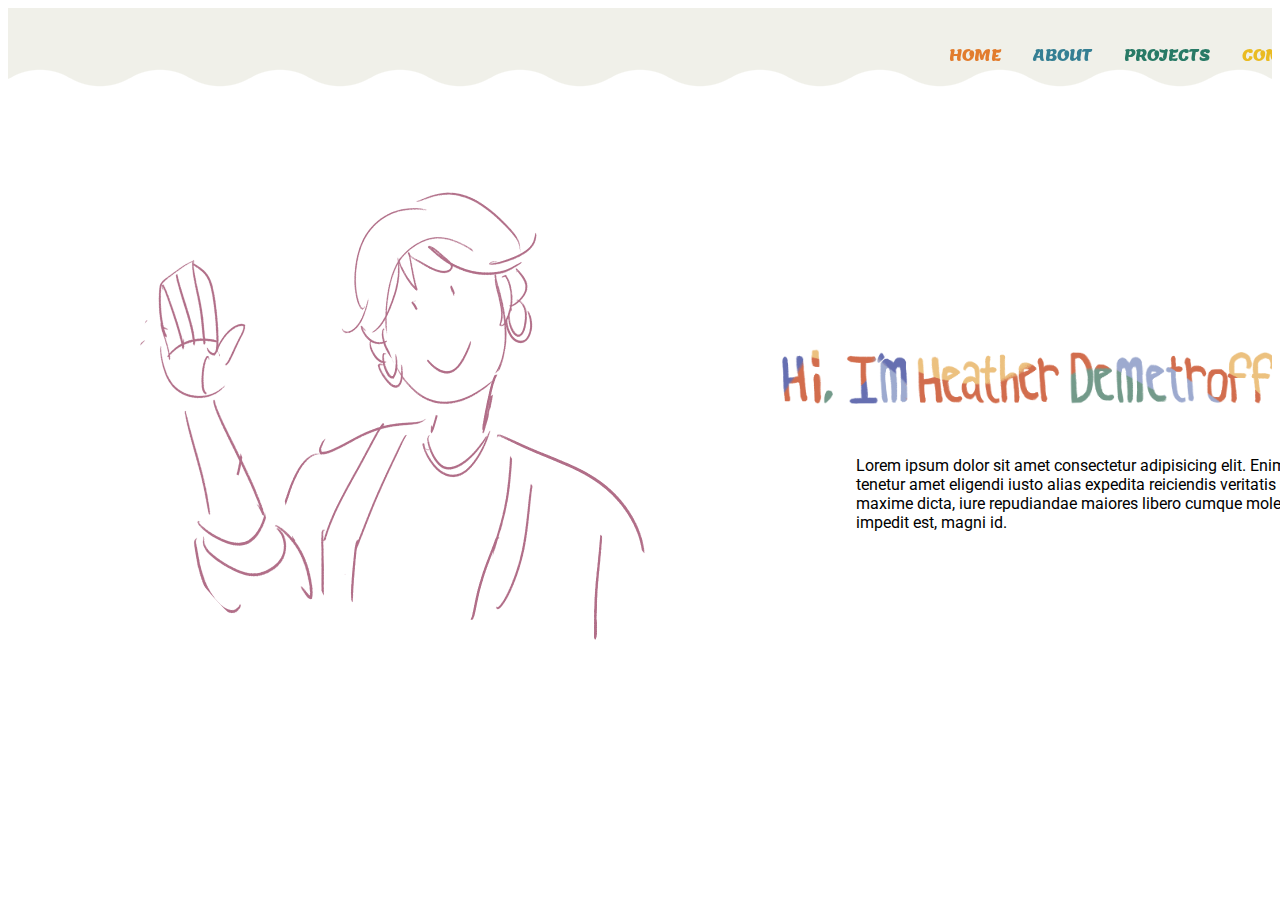
==== home.html @ c86dc57b "Initial commit" ====
<!DOCTYPE html>
<html lang="en">
<head>
    <meta charset="UTF-8">
    <meta name="viewport" content="width=device-width, initial-scale=1.0">
    <link rel="stylesheet" href="https://meyerweb.com/eric/tools/css/reset/reset.css">
    <link rel="stylesheet" href="style.css">
    <link rel="preconnect" href="https://fonts.googleapis.com">
    <link rel="preconnect" href="https://fonts.gstatic.com" crossorigin>
    <link href="https://fonts.googleapis.com/css2?family=Roboto&display=swap" rel="stylesheet">
    <link rel="preconnect" href="https://fonts.googleapis.com">
    <link rel="preconnect" href="https://fonts.gstatic.com" crossorigin>
    <link href="https://fonts.googleapis.com/css2?family=Roboto:wght@700&display=swap" rel="stylesheet">    
    <link rel="preconnect" href="https://fonts.googleapis.com">
    <link rel="preconnect" href="https://fonts.gstatic.com" crossorigin>
    <link href="https://fonts.googleapis.com/css2?family=Lemon&display=swap" rel="stylesheet">
    <title>Heather's Portfolio</title>
</head>
<body>
    <header>
        <nav id="top-navbar">
            <ul>
                <li><a href="home.html" id="home-color">Home</a></li>
                <li><a href="about.html" id="about-color">About</a></li>
                <li><a href="projects.html" id="projects-color">Projects</a></li>
                <li><a href="mailto:torunonothing@gmail.com" id="contact-color">Contact</a></li>
            </ul>
        </nav>
    </header>
    <main>
        <section id="intro">
            <div class="slide-left">
                <div class="heather-font">
                    <img src="heatherfont.png" alt="Introduction reading: Hi, I'm Heather Demetroff">
                </div>
            </div>
            <div id="heather-drawing">
                <img src="heather-drawing.png" alt="An hand-drawn image of Heather Demetroff">
            </div>
            <div id="intro-description">
                <p>Lorem ipsum dolor sit amet consectetur adipisicing elit. Enim tenetur amet eligendi iusto alias expedita reiciendis veritatis fugit maxime dicta, iure repudiandae maiores libero cumque molestias impedit est, magni id.</p>
            </div>
        </section>
        <!-- <section id="about-me">
            <div>
                <p>Lorem ipsum dolor sit amet consectetur adipisicing elit. Ducimus eum illo necessitatibus possimus veniam est facere officia id atque vitae. Assumenda, eveniet animi iure facilis placeat voluptate ducimus omnis. Lorem ipsum dolor sit amet consectetur adipisicing elit. Inventore suscipit corrupti at ipsam eum. Voluptates facilis reprehenderit iure facere quidem aut, beatae sit sed similique magnam, itaque tempore ipsa atque. <illo!Loremlorem></illo!Loremlorem></p>
            </div>
        </section> -->
    </main>
    <footer></footer>
</body>
</html>
---- style.css ----
/* body {
    background-color: #824f4f;
} */

#top-navbar {
    line-height: 4;
    overflow: hidden;
    background-color: rgb(240, 240, 233);
    height: 100px;
    text-transform: uppercase;
    font-family: lemon, sans-serif;
    font-weight: 700px;
    /* Wavy generator found at: https://css-generators.com/wavy-shapes/ */
    --mask:
    radial-gradient(59.17px at 50% calc(100% - 81.00px),#000 99%,#0000 101%) calc(50% - 60px) 0/120px 100%,
    radial-gradient(59.17px at 50% calc(100% + 51.00px),#0000 99%,#000 101%) 50% calc(100% - 30px)/120px 100% repeat-x;
    -webkit-mask: var(--mask);
          mask: var(--mask);
}

#top-navbar ul {
    display: flex;
    margin-left: 70%;
}

#top-navbar li {
    list-style-type: none;
    float: left;
}

#top-navbar li a {
    text-decoration: none;
    padding: 2em 1em;
    justify-content: center;
}

#top-navbar li a:hover {
    text-shadow: 5px 5px hsla(348, 84%, 81%, 0.5);
}

#home-color {
    color: rgb(226, 124, 45)
}

#about-color {
    color: rgb(53, 127, 147)
}

#projects-color {
    color: rgb(40, 122, 102)
}

#contact-color {
    color: rgb(234, 187, 34)
}

#heather-drawing img {
    display: block;
    object-fit: cover;
    border-radius: 50%;
    height: 600px;
    width: 600px;
    margin: -20em 0 0 8em;
}

#heather-intro {
    display: flex;
    justify-content: center;
}

.heather-font img {
    width: 40%;
    margin: 15em 0 0 48em;
}


.heather-font {
    width:100%;
    overflow: hidden;
    animation-name: fade-in;
    animation-duration: 1.5s;
    margin-top:0%;
}

/* Fade in effect found at: https://dev.to/tiaeastwood/super-simple-css-animation-for-fade-in-on-page-load-2p8m */
@keyframes fade-in {
    0% {
        transform: translateY(1%);
        opacity: 0;
    }

    100% {
        transform: translateY(0%);
        opacity: 1;
    }
}

#intro {
    height: 80vh;
}

#intro-description {
    display: flex;
    justify-content: center;
    margin-top: -16em;
    margin-left: 53em;
    width: 30em;
    animation-name: fade-in;
    animation-duration: 3s;
    font-family: roboto, sans-serif;
}

/* #about-me {
    background-color: rgb(240, 240, 233);

}

#about-me p {
    width: 45%;
    margin-left: 10em;
} */
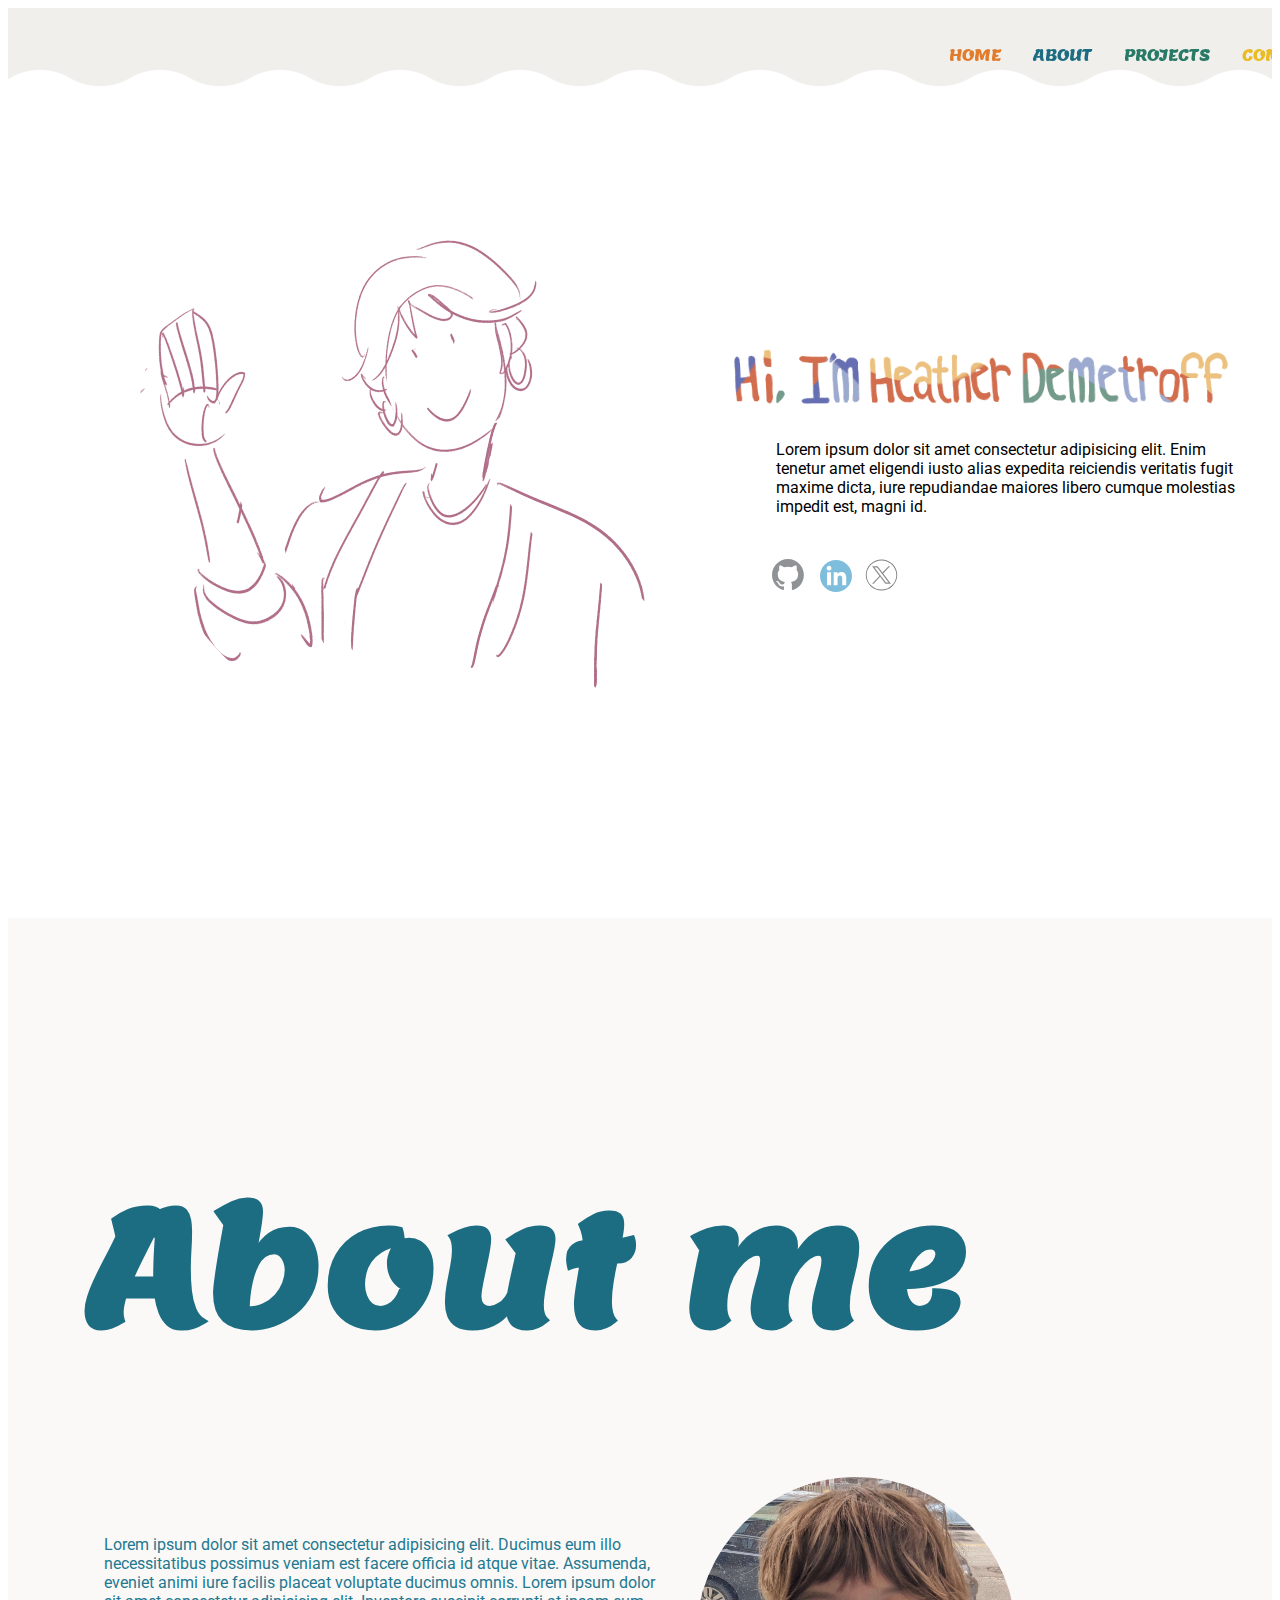
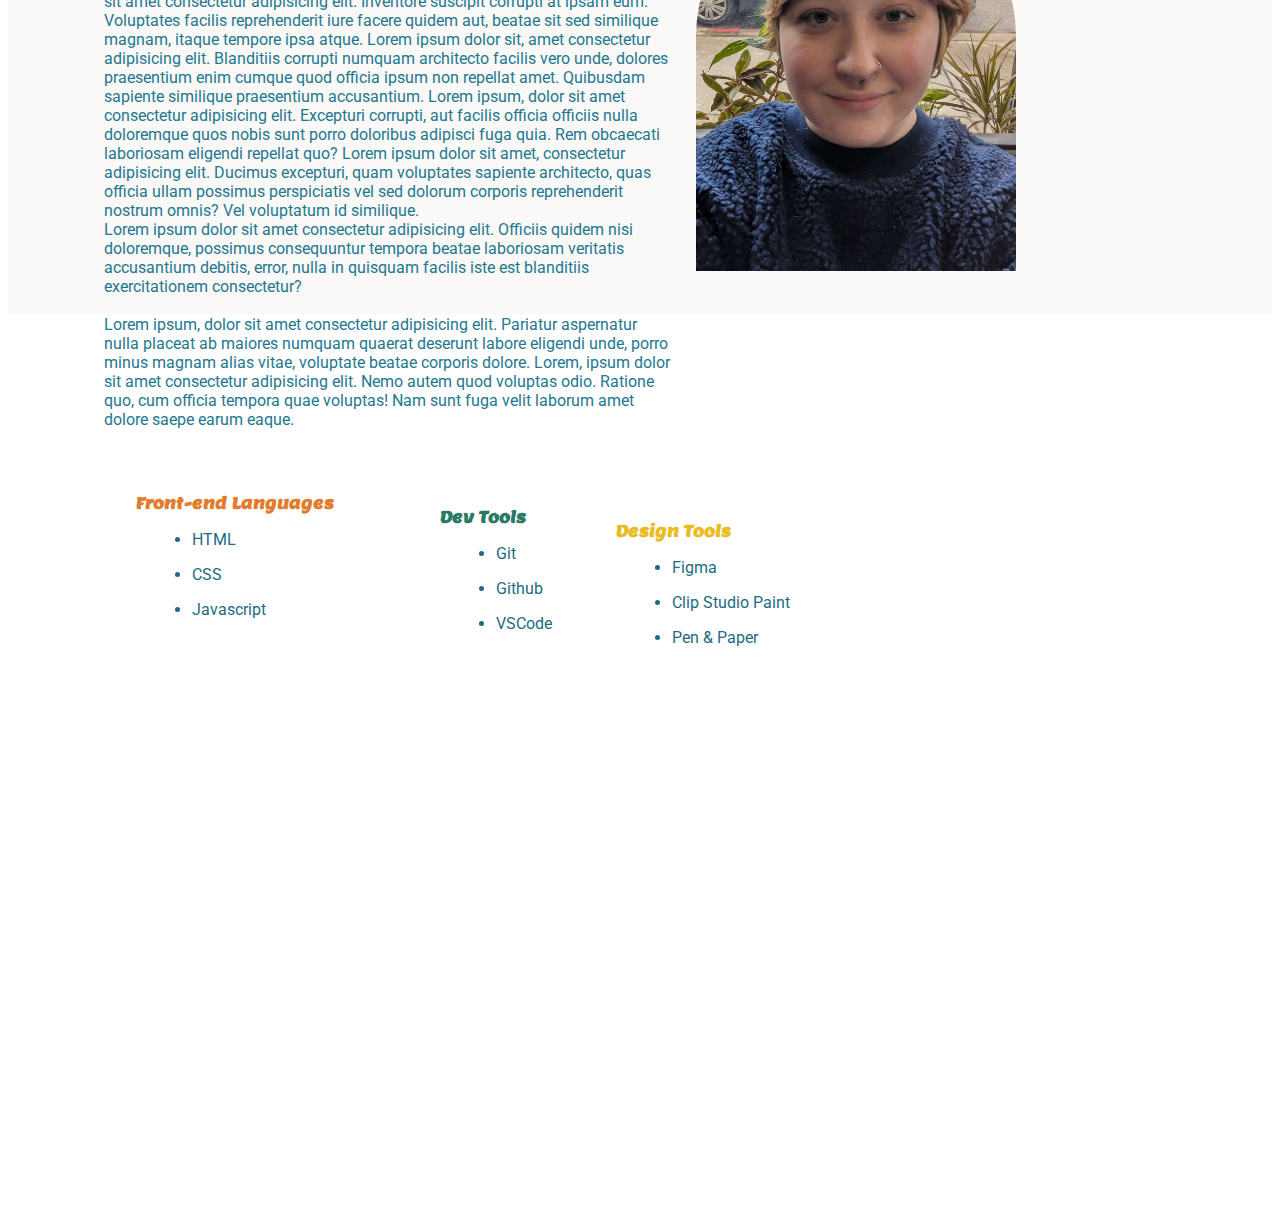
==== commit b35b37fd: "Added About Me section + Added social icons" ====
--- a/home.html
+++ b/home.html
@@ -21,8 +21,8 @@
         <nav id="top-navbar">
             <ul>
                 <li><a href="home.html" id="home-color">Home</a></li>
-                <li><a href="about.html" id="about-color">About</a></li>
-                <li><a href="projects.html" id="projects-color">Projects</a></li>
+                <li><a href="#about-me" id="about-color">About</a></li>
+                <li><a href="#projects" id="projects-color">Projects</a></li>
                 <li><a href="mailto:torunonothing@gmail.com" id="contact-color">Contact</a></li>
             </ul>
         </nav>
@@ -40,12 +40,52 @@
             <div id="intro-description">
                 <p>Lorem ipsum dolor sit amet consectetur adipisicing elit. Enim tenetur amet eligendi iusto alias expedita reiciendis veritatis fugit maxime dicta, iure repudiandae maiores libero cumque molestias impedit est, magni id.</p>
             </div>
+            <div id="social-links">
+                <a href="https://github.com/HeatherDemetroff"><img src="github.svg" alt="Github logo" class="github-logo"></a>
+                <a href="https://www.linkedin.com/in/heather-demetroff-b592a22a8"><img src="LinkedIn_icon_circle.svg" alt="LinkedIn logo" class="linkedin-logo"></a>
+                <a href="https://twitter.com/gromakra"><img src="twitter-x-seeklogo-3.svg" alt="X logo" class="x-logo"></a>
+            </div>  
         </section>
-        <!-- <section id="about-me">
+        <section id="about-me">
+            <div id="about-header">
+                <h1>About me</h1>
+            </div>
+            <div id="heather-portrait">    
+                <img src="heatherportrait.jpg" alt="A portrait of Heather Demetroff">
+            </div>
+            <div id="about-paragraph">
+                <p>Lorem ipsum dolor sit amet consectetur adipisicing elit. Ducimus eum illo necessitatibus possimus veniam est facere officia id atque vitae. Assumenda, eveniet animi iure facilis placeat voluptate ducimus omnis. Lorem ipsum dolor sit amet consectetur adipisicing elit. Inventore suscipit corrupti at ipsam eum. Voluptates facilis reprehenderit iure facere quidem aut, beatae sit sed similique magnam, itaque tempore ipsa atque. Lorem ipsum dolor sit, amet consectetur adipisicing elit. Blanditiis corrupti numquam architecto facilis vero unde, dolores praesentium enim cumque quod officia ipsum non repellat amet. Quibusdam sapiente similique praesentium accusantium. Lorem ipsum, dolor sit amet consectetur adipisicing elit. Excepturi corrupti, aut facilis officia officiis nulla doloremque quos nobis sunt porro doloribus adipisci fuga quia. Rem obcaecati laboriosam eligendi repellat quo? Lorem ipsum dolor sit amet, consectetur adipisicing elit. Ducimus excepturi, quam voluptates sapiente architecto, quas officia ullam possimus perspiciatis vel sed dolorum corporis reprehenderit nostrum omnis? Vel voluptatum id similique.<br>Lorem ipsum dolor sit amet consectetur adipisicing elit. Officiis quidem nisi doloremque, possimus consequuntur tempora beatae laboriosam veritatis accusantium debitis, error, nulla in quisquam facilis iste est blanditiis exercitationem consectetur?<br><br>Lorem ipsum, dolor sit amet consectetur adipisicing elit. Pariatur aspernatur nulla placeat ab maiores numquam quaerat deserunt labore eligendi unde, porro minus magnam alias vitae, voluptate beatae corporis dolore. Lorem, ipsum dolor sit amet consectetur adipisicing elit. Nemo autem quod voluptas odio. Ratione quo, cum officia tempora quae voluptas! Nam sunt fuga velit laborum amet dolore saepe earum eaque.</p>
+            </div>  
+            <div class="languages">
+                <h3>Front-end Languages</h3>
+                <ul>
+                    <li>HTML</li>
+                    <li>CSS</li>
+                    <li>Javascript</li>
+                </ul>
+            </div>
+            <div class="dev-tools">
+                <h3>Dev Tools</h3>
+                <ul>
+                    <li>Git</li>
+                    <li>Github</li>
+                    <li>VSCode</li>
+                </ul>
+            </div>
+            <div class="design-tools">
+                <h3>Design Tools</h3>
+                <ul>
+                    <li>Figma</li>
+                    <li>Clip Studio Paint</li>
+                    <li>Pen & Paper </li>
+                </ul>
+            </div>
+        </section>
+        <section id="projects">
             <div>
-                <p>Lorem ipsum dolor sit amet consectetur adipisicing elit. Ducimus eum illo necessitatibus possimus veniam est facere officia id atque vitae. Assumenda, eveniet animi iure facilis placeat voluptate ducimus omnis. Lorem ipsum dolor sit amet consectetur adipisicing elit. Inventore suscipit corrupti at ipsam eum. Voluptates facilis reprehenderit iure facere quidem aut, beatae sit sed similique magnam, itaque tempore ipsa atque. <illo!Loremlorem></illo!Loremlorem></p>
+
             </div>
-        </section> -->
+        </section>
     </main>
     <footer></footer>
 </body>
--- a/style.css
+++ b/style.css
@@ -1,11 +1,14 @@
 /* body {
     background-color: #824f4f;
 } */
+html {
+    scroll-behavior: smooth;
+}
 
 #top-navbar {
     line-height: 4;
     overflow: hidden;
-    background-color: rgb(240, 240, 233);
+    background-color: rgb(240, 239, 236);
     height: 100px;
     text-transform: uppercase;
     font-family: lemon, sans-serif;
@@ -36,22 +39,23 @@
 
 #top-navbar li a:hover {
     text-shadow: 5px 5px hsla(348, 84%, 81%, 0.5);
+    transition: ease-in 0.4s;
 }
 
 #home-color {
-    color: rgb(226, 124, 45)
+    color: rgb(226, 124, 45);
 }
 
 #about-color {
-    color: rgb(53, 127, 147)
+    color: rgb(28, 108, 130);
 }
 
 #projects-color {
-    color: rgb(40, 122, 102)
+    color: rgb(40, 122, 102);
 }
 
 #contact-color {
-    color: rgb(234, 187, 34)
+    color: rgb(234, 187, 34);
 }
 
 #heather-drawing img {
@@ -60,7 +64,7 @@
     border-radius: 50%;
     height: 600px;
     width: 600px;
-    margin: -20em 0 0 8em;
+    margin: -17em 0 0 8em;
 }
 
 #heather-intro {
@@ -70,7 +74,7 @@
 
 .heather-font img {
     width: 40%;
-    margin: 15em 0 0 48em;
+    margin: 15em 0 0 45em;
 }
 
 
@@ -96,26 +100,175 @@
 }
 
 #intro {
-    height: 80vh;
+    height: 90vh;
 }
 
 #intro-description {
     display: flex;
     justify-content: center;
-    margin-top: -16em;
-    margin-left: 53em;
+    margin-top: -20em;
+    margin-left: 48em;
     width: 30em;
     animation-name: fade-in;
     animation-duration: 3s;
     font-family: roboto, sans-serif;
 }
 
-/* #about-me {
-    background-color: rgb(240, 240, 233);
-
+#social-links {
+    display: flex;
+    justify-content: center;
+    margin: 1.7em 0 0 25em;
+    animation-name: fade-in;
+    animation-duration: 3s;
+}
+
+#social-links img {
+    padding: 0 0.5em;
+    opacity: 0.5;
+    transition: ease-in 0.4s;
+}
+
+#social-links img:hover {
+    opacity: 1;
+}
+
+.linkedin-logo {
+    width: 2em;
+    margin-top: 0.1em;
+}
+
+.github-logo {
+    width: 2em;
+}
+
+.x-logo {
+    width: 3.3em;
+    margin-top: -0.2em;
+    margin-left: -0.8em;
+}
+
+#about-me {
+    background-color: rgb(250, 249, 247);
+    height: 100vh;
+    padding-top: 6em;
 }
 
 #about-me p {
+    color: rgb(35, 120, 144);
+    font-family: roboto, sans-serif;
     width: 45%;
-    margin-left: 10em;
-} */+    margin-top: -21em;
+    margin-left: 6em;
+}
+
+#about-header {
+    font-family: lemon, sans-serif;
+    font-size: 5em;
+    color: rgb(28, 108, 130);
+    padding: 0.5em 0 0 1em;
+}
+
+#heather-portrait {
+    display: flex;
+    justify-content: flex-end;
+    margin-right: 16em;
+
+}
+
+#about-paragraph {
+    display: flex;
+    justify-content: flex-start;
+    
+}
+
+#heather-portrait img {
+    width: 20em;
+    border-radius: 10em 10em 0 0;
+}
+
+
+.languages h3 {
+    font-family: lemon, sans-serif;
+    color: rgb(226, 124, 45);
+    font-size: 1em;
+    margin: 3em 0 0 8em;
+
+}
+
+.languages h3:hover {
+    text-shadow: 5px 5px hsla(348, 84%, 81%, 0.5);
+    transition: ease-in 0.4s;
+}
+
+.languages ul {
+    margin: 1em 0 0 9em;
+}
+
+.languages li {
+    color: rgb(28, 108, 130);
+    font-family: roboto, sans-serif;
+    padding-bottom: 1em;
+    transition: transform 250ms;
+}
+
+/* Inspo for hover taken from: https://www.joshwcomeau.com/animation/css-transitions/ */
+.languages li:hover {
+    transform: translateY(-2px);
+}
+
+.dev-tools h3 {
+    font-family: lemon, sans-serif;
+    font-size: 1em;
+    color: rgb(40, 122, 102);
+    margin: -8em 0 0 27em;
+}
+
+.dev-tools h3:hover {
+    text-shadow: 5px 5px hsla(348, 84%, 81%, 0.5);
+    transition: ease-in 0.4s;
+}
+
+.dev-tools ul {
+    margin: 1em 0 0 28em;
+}
+
+.dev-tools li {
+    color: rgb(28, 108, 130);
+    font-family: roboto, sans-serif;
+    padding-bottom: 1em;
+    transition: transform 250ms;
+}
+
+.dev-tools li:hover {
+    transform: translateY(-2px);
+}
+
+.design-tools h3 {
+    font-family: lemon, sans-serif;
+    font-size: 1em;
+    color: rgb(234, 187, 34); 
+    margin: -8em 0 0 38em;
+}
+
+.design-tools h3:hover {
+    text-shadow: 5px 5px hsla(348, 84%, 81%, 0.5);
+    transition: ease-in 0.4s;
+}
+.design-tools ul {
+    margin: 1em 0 0 39em;
+}
+
+.design-tools li {
+    color: rgb(28, 108, 130);
+    font-family: roboto, sans-serif;
+    padding-bottom: 1em;
+    transition: transform 250ms;
+}
+
+.design-tools li:hover {
+    transform: translateY(-2px);
+}
+
+ #projects {
+    height: 100vh;
+ }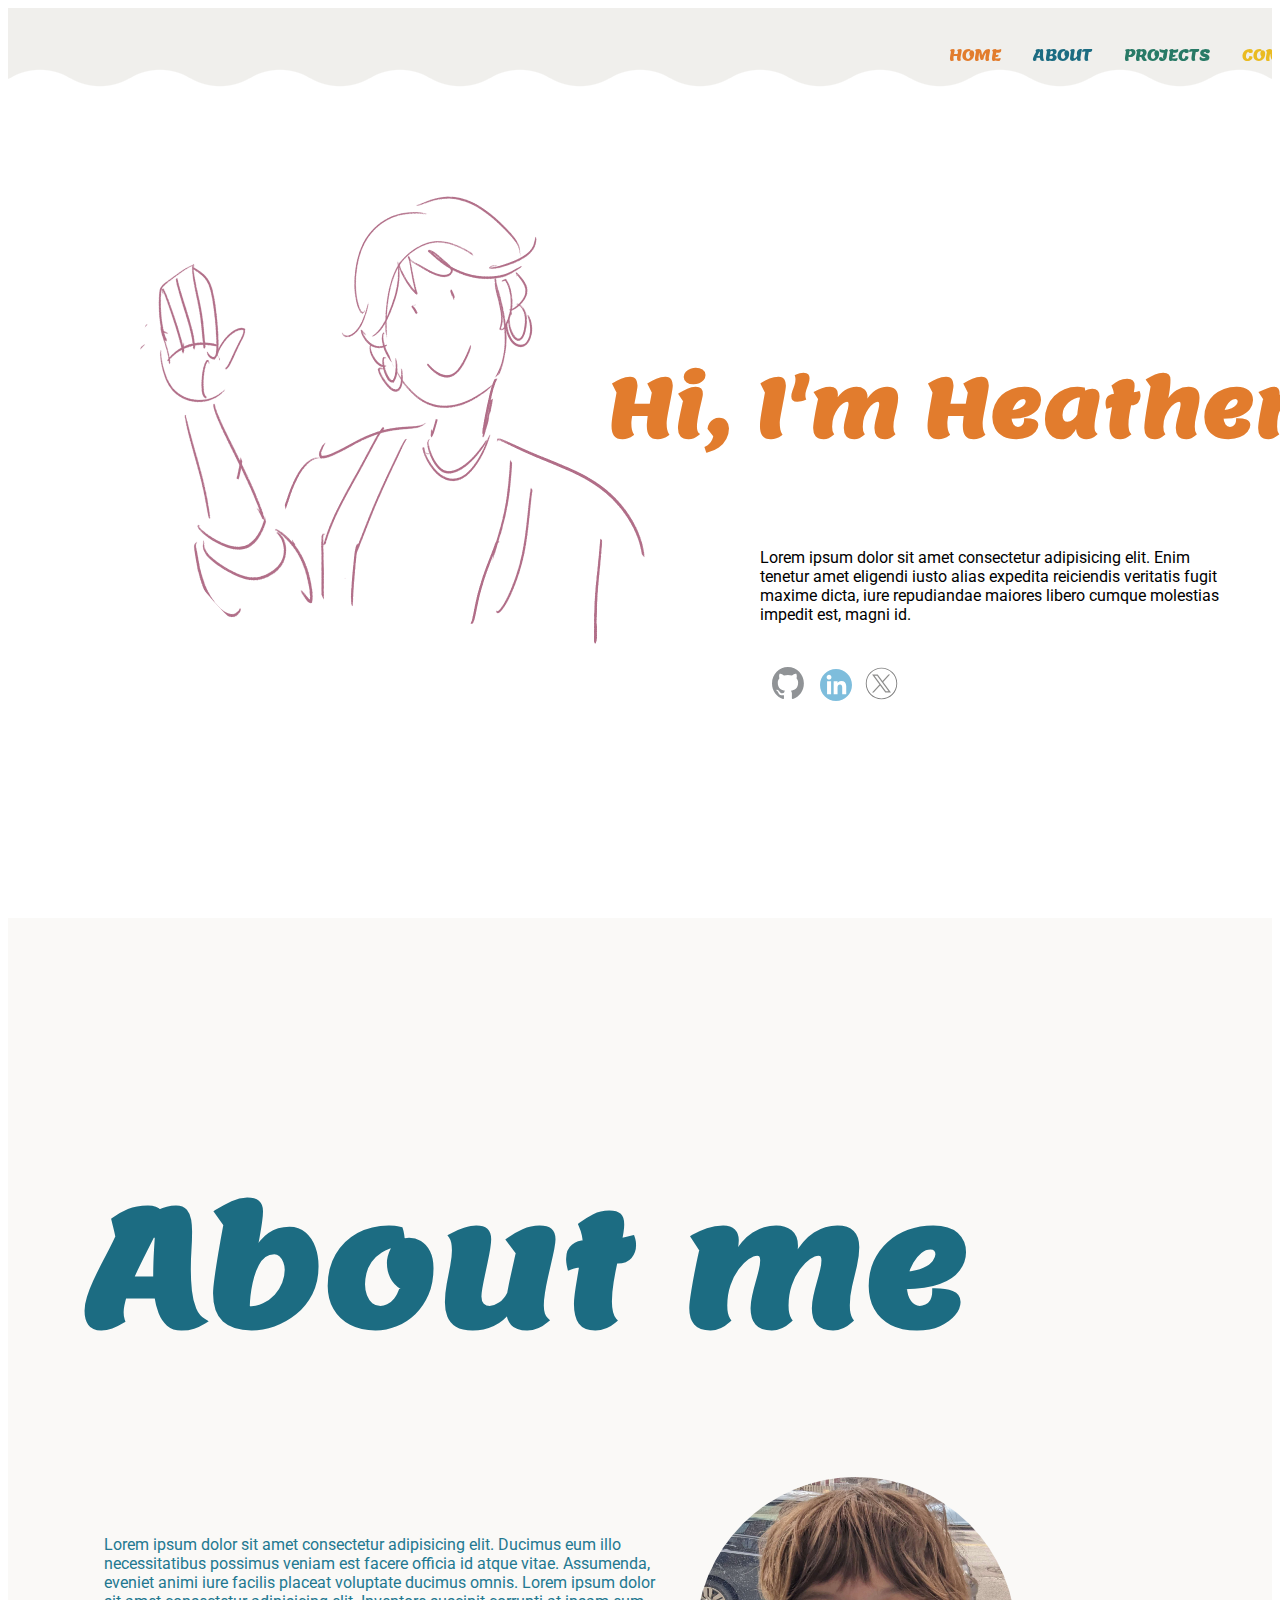
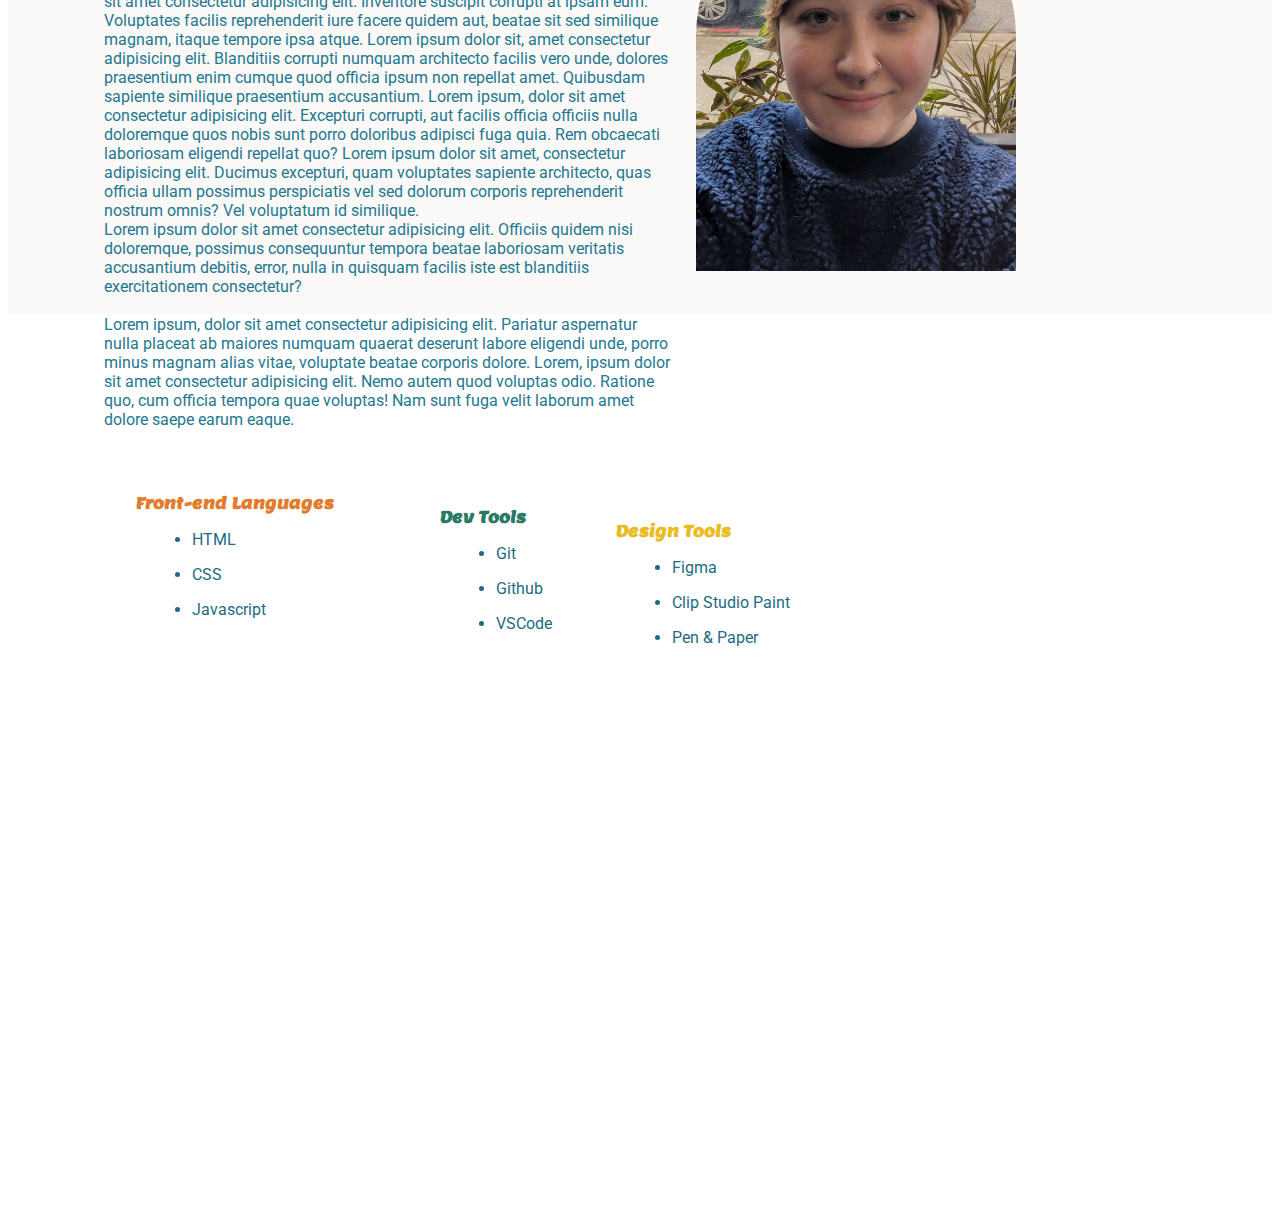
==== commit 6d6c1606: "Began media queries" ====
--- a/home.html
+++ b/home.html
@@ -4,7 +4,7 @@
     <meta charset="UTF-8">
     <meta name="viewport" content="width=device-width, initial-scale=1.0">
     <link rel="stylesheet" href="https://meyerweb.com/eric/tools/css/reset/reset.css">
-    <link rel="stylesheet" href="style.css">
+    <link rel="stylesheet" href="styles/style.css">
     <link rel="preconnect" href="https://fonts.googleapis.com">
     <link rel="preconnect" href="https://fonts.gstatic.com" crossorigin>
     <link href="https://fonts.googleapis.com/css2?family=Roboto&display=swap" rel="stylesheet">
@@ -29,21 +29,17 @@
     </header>
     <main>
         <section id="intro">
-            <div class="slide-left">
-                <div class="heather-font">
-                    <img src="heatherfont.png" alt="Introduction reading: Hi, I'm Heather Demetroff">
-                </div>
-            </div>
             <div id="heather-drawing">
-                <img src="heather-drawing.png" alt="An hand-drawn image of Heather Demetroff">
+                <img src="images/heather-drawing.png" alt="An hand-drawn image of Heather Demetroff">
+                <div class="overlay-text"><h1>Hi, I'm Heather Demetroff</h1></div>
             </div>
             <div id="intro-description">
                 <p>Lorem ipsum dolor sit amet consectetur adipisicing elit. Enim tenetur amet eligendi iusto alias expedita reiciendis veritatis fugit maxime dicta, iure repudiandae maiores libero cumque molestias impedit est, magni id.</p>
             </div>
             <div id="social-links">
-                <a href="https://github.com/HeatherDemetroff"><img src="github.svg" alt="Github logo" class="github-logo"></a>
-                <a href="https://www.linkedin.com/in/heather-demetroff-b592a22a8"><img src="LinkedIn_icon_circle.svg" alt="LinkedIn logo" class="linkedin-logo"></a>
-                <a href="https://twitter.com/gromakra"><img src="twitter-x-seeklogo-3.svg" alt="X logo" class="x-logo"></a>
+                <a href="https://github.com/HeatherDemetroff"><img src="images/github.svg" alt="Github logo" class="github-logo"></a>
+                <a href="https://www.linkedin.com/in/heather-demetroff-b592a22a8"><img src="images/LinkedIn_icon_circle.svg" alt="LinkedIn logo" class="linkedin-logo"></a>
+                <a href="https://twitter.com/gromakra"><img src="images/twitter-x-seeklogo-3.svg" alt="X logo" class="x-logo"></a>
             </div>  
         </section>
         <section id="about-me">
@@ -51,7 +47,7 @@
                 <h1>About me</h1>
             </div>
             <div id="heather-portrait">    
-                <img src="heatherportrait.jpg" alt="A portrait of Heather Demetroff">
+                <img src="images/heatherportrait.jpg" alt="A portrait of Heather Demetroff">
             </div>
             <div id="about-paragraph">
                 <p>Lorem ipsum dolor sit amet consectetur adipisicing elit. Ducimus eum illo necessitatibus possimus veniam est facere officia id atque vitae. Assumenda, eveniet animi iure facilis placeat voluptate ducimus omnis. Lorem ipsum dolor sit amet consectetur adipisicing elit. Inventore suscipit corrupti at ipsam eum. Voluptates facilis reprehenderit iure facere quidem aut, beatae sit sed similique magnam, itaque tempore ipsa atque. Lorem ipsum dolor sit, amet consectetur adipisicing elit. Blanditiis corrupti numquam architecto facilis vero unde, dolores praesentium enim cumque quod officia ipsum non repellat amet. Quibusdam sapiente similique praesentium accusantium. Lorem ipsum, dolor sit amet consectetur adipisicing elit. Excepturi corrupti, aut facilis officia officiis nulla doloremque quos nobis sunt porro doloribus adipisci fuga quia. Rem obcaecati laboriosam eligendi repellat quo? Lorem ipsum dolor sit amet, consectetur adipisicing elit. Ducimus excepturi, quam voluptates sapiente architecto, quas officia ullam possimus perspiciatis vel sed dolorum corporis reprehenderit nostrum omnis? Vel voluptatum id similique.<br>Lorem ipsum dolor sit amet consectetur adipisicing elit. Officiis quidem nisi doloremque, possimus consequuntur tempora beatae laboriosam veritatis accusantium debitis, error, nulla in quisquam facilis iste est blanditiis exercitationem consectetur?<br><br>Lorem ipsum, dolor sit amet consectetur adipisicing elit. Pariatur aspernatur nulla placeat ab maiores numquam quaerat deserunt labore eligendi unde, porro minus magnam alias vitae, voluptate beatae corporis dolore. Lorem, ipsum dolor sit amet consectetur adipisicing elit. Nemo autem quod voluptas odio. Ratione quo, cum officia tempora quae voluptas! Nam sunt fuga velit laborum amet dolore saepe earum eaque.</p>
--- a/styles/style.css
+++ b/styles/style.css
@@ -0,0 +1,294 @@
+html {
+    scroll-behavior: smooth;
+}
+
+#top-navbar {
+    line-height: 4;
+    overflow: hidden;
+    background-color: rgb(240, 239, 236);
+    height: 100px;
+    text-transform: uppercase;
+    font-family: lemon, sans-serif;
+    font-weight: 700px;
+    /* Wavy generator found at: https://css-generators.com/wavy-shapes/ */
+    --mask:
+    radial-gradient(59.17px at 50% calc(100% - 81.00px),#000 99%,#0000 101%) calc(50% - 60px) 0/120px 100%,
+    radial-gradient(59.17px at 50% calc(100% + 51.00px),#0000 99%,#000 101%) 50% calc(100% - 30px)/120px 100% repeat-x;
+    -webkit-mask: var(--mask);
+          mask: var(--mask);
+}
+
+#top-navbar ul {
+    display: flex;
+    margin-left: 70%;
+}
+
+#top-navbar li {
+    list-style-type: none;
+    float: left;
+}
+
+#top-navbar li a {
+    text-decoration: none;
+    padding: 2em 1em;
+    justify-content: center;
+}
+
+#top-navbar li a:hover {
+    text-shadow: 5px 5px hsla(348, 84%, 81%, 0.5);
+    transition: ease-in 0.4s;
+}
+
+#home-color {
+    color: rgb(226, 124, 45);
+}
+
+#about-color {
+    color: rgb(28, 108, 130);
+}
+
+#projects-color {
+    color: rgb(40, 122, 102);
+}
+
+#contact-color {
+    color: rgb(234, 187, 34);
+}
+
+#heather-drawing {
+    position: relative;
+    display: inline-block;
+}
+
+.overlay-text {
+    font-size: 40px;
+    font-family: lemon, sans-serif;
+    color: rgb(226, 124, 45);
+    width:100%;
+    overflow: hidden;
+    margin-left: 15em;
+    margin-top: -10em;
+    animation-name: fade-in;
+    animation-duration: 1.5s;
+}
+
+#heather-drawing img {
+    display: block;
+    object-fit: cover;
+    border-radius: 50%;
+    height: 600px;
+    width: 600px;
+    margin: -0.5em 0 0 8em;
+}
+
+#heather-intro {
+    display: flex;
+    justify-content: center;
+} 
+/* Fade in effect found at: https://dev.to/tiaeastwood/super-simple-css-animation-for-fade-in-on-page-load-2p8m */
+@keyframes fade-in {
+    0% {
+        transform: translateY(1%);
+        opacity: 0;
+    }
+
+    100% {
+        transform: translateY(0%);
+        opacity: 1;
+    }
+}
+
+#intro {
+    height: 90vh;
+}
+
+
+#intro-description {
+    display: flex;
+    justify-content: center;
+    margin-top: 1em;
+    margin-left: 47em;
+    width: 30em;
+    animation-name: fade-in;
+    animation-duration: 3s;
+    font-family: roboto, sans-serif;
+}
+
+#social-links {
+    display: flex;
+    justify-content: center;
+    margin: 1.7em 0 0 25em;
+    animation-name: fade-in;
+    animation-duration: 3s;
+}
+
+#social-links img {
+    padding: 0 0.5em;
+    opacity: 0.5;
+    transition: ease-in 0.4s;
+}
+
+#social-links img:hover {
+    opacity: 1;
+}
+
+.linkedin-logo {
+    width: 2em;
+    margin-top: 0.1em;
+}
+
+.github-logo {
+    width: 2em;
+}
+
+.x-logo {
+    width: 3.3em;
+    margin-top: -0.2em;
+    margin-left: -0.8em;
+}
+
+#about-me {
+    background-color: rgb(250, 249, 247);
+    height: 100vh;
+    padding-top: 6em;
+}
+
+#about-me p {
+    color: rgb(35, 120, 144);
+    font-family: roboto, sans-serif;
+    width: 45%;
+    margin-top: -21em;
+    margin-left: 6em;
+}
+
+#about-header {
+    font-family: lemon, sans-serif;
+    font-size: 5em;
+    color: rgb(28, 108, 130);
+    padding: 0.5em 0 0 1em;
+}
+
+#heather-portrait {
+    display: flex;
+    justify-content: flex-end;
+    margin-right: 16em;
+
+}
+
+#about-paragraph {
+    display: flex;
+    justify-content: flex-start;
+    
+}
+
+#heather-portrait img {
+    width: 20em;
+    border-radius: 10em 10em 0 0;
+}
+
+
+.languages h3 {
+    font-family: lemon, sans-serif;
+    color: rgb(226, 124, 45);
+    font-size: 1em;
+    margin: 3em 0 0 8em;
+
+}
+
+.languages h3:hover {
+    text-shadow: 5px 5px hsla(348, 84%, 81%, 0.5);
+    transition: ease-in 0.4s;
+}
+
+.languages ul {
+    margin: 1em 0 0 9em;
+}
+
+.languages li {
+    color: rgb(28, 108, 130);
+    font-family: roboto, sans-serif;
+    padding-bottom: 1em;
+    transition: transform 250ms;
+}
+
+/* Inspo for hover taken from: https://www.joshwcomeau.com/animation/css-transitions/ */
+.languages li:hover {
+    transform: translateY(-2px);
+}
+
+.dev-tools h3 {
+    font-family: lemon, sans-serif;
+    font-size: 1em;
+    color: rgb(40, 122, 102);
+    margin: -8em 0 0 27em;
+}
+
+.dev-tools h3:hover {
+    text-shadow: 5px 5px hsla(348, 84%, 81%, 0.5);
+    transition: ease-in 0.4s;
+}
+
+.dev-tools ul {
+    margin: 1em 0 0 28em;
+}
+
+.dev-tools li {
+    color: rgb(28, 108, 130);
+    font-family: roboto, sans-serif;
+    padding-bottom: 1em;
+    transition: transform 250ms;
+}
+
+.dev-tools li:hover {
+    transform: translateY(-2px);
+}
+
+.design-tools h3 {
+    font-family: lemon, sans-serif;
+    font-size: 1em;
+    color: rgb(234, 187, 34); 
+    margin: -8em 0 0 38em;
+}
+
+.design-tools h3:hover {
+    text-shadow: 5px 5px hsla(348, 84%, 81%, 0.5);
+    transition: ease-in 0.4s;
+}
+.design-tools ul {
+    margin: 1em 0 0 39em;
+}
+
+.design-tools li {
+    color: rgb(28, 108, 130);
+    font-family: roboto, sans-serif;
+    padding-bottom: 1em;
+    transition: transform 250ms;
+}
+
+.design-tools li:hover {
+    transform: translateY(-2px);
+}
+
+ #projects {
+    height: 100vh;
+ }
+
+@media (max-width: 480px) {
+    #intro {
+        height: 100vh;
+    }
+    .overlay-text {
+        font-size: 50px;
+        margin: -0.5em 0 0 5em;
+    }
+    #heather-drawing {
+        margin: -3em 0 0 0;
+    }
+    #intro-description {
+        margin: 3em 0 0 14em;
+        width: 100%;
+    }
+    #social-links {
+        margin: 1.7em 0 0 20em;
+    }
+}